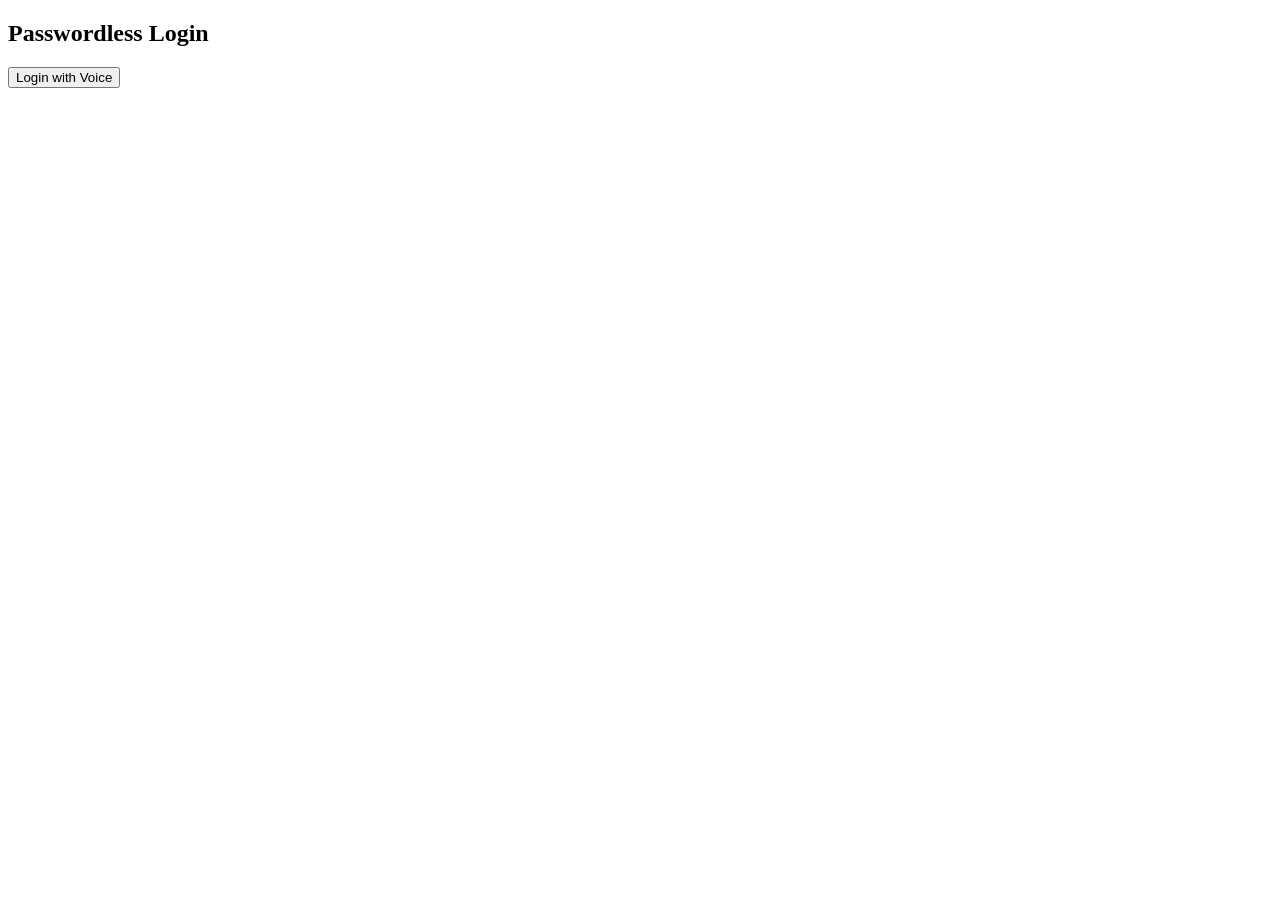
==== frontend/index.html @ af4a3054 "Initial commit" ====
<!DOCTYPE html>
<html>
<head>
  <link rel="stylesheet" href="style.css">
</head>
<body>
  <h2>Passwordless Login</h2>
  <button onclick="loginVoice()">Login with Voice</button>

<script src="script.js"></script>
</body>
</html>
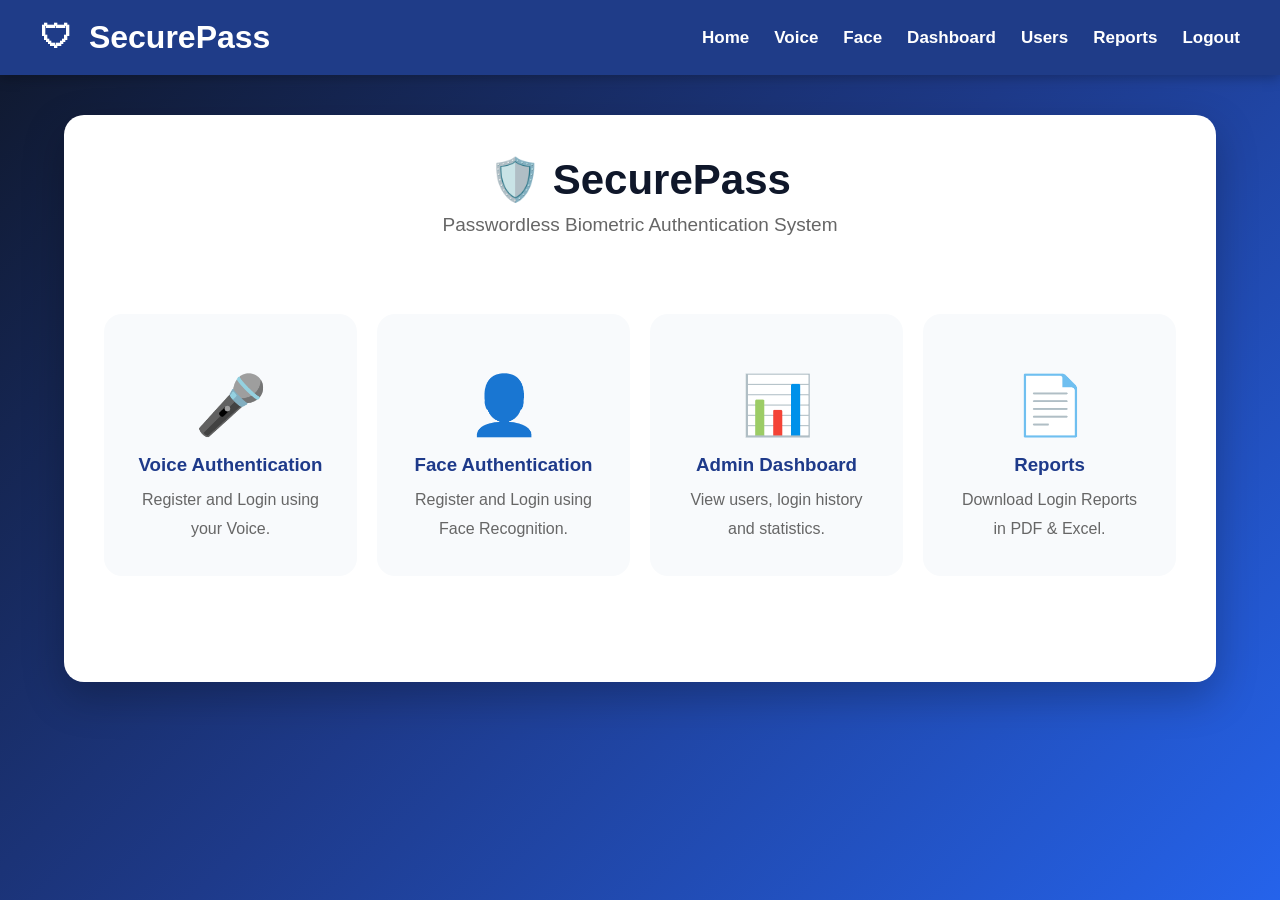
==== commit 01a2eaa3: "Initial commit" ====
--- a/frontend/index.html
+++ b/frontend/index.html
@@ -1,12 +1,112 @@
 <!DOCTYPE html>
-<html>
+<html lang="en">
+
 <head>
-  <link rel="stylesheet" href="style.css">
+
+    <meta charset="UTF-8">
+
+    <meta name="viewport" content="width=device-width, initial-scale=1.0">
+
+    <title>SecurePass - Passwordless Biometric Authentication</title>
+
+    <link rel="stylesheet" href="style.css">
+
 </head>
+
 <body>
-  <h2>Passwordless Login</h2>
-  <button onclick="loginVoice()">Login with Voice</button>
+<nav class="navbar">
 
-<script src="script.js"></script>
+    <div class="logo">
+        🛡 <span>SecurePass</span>
+    </div>
+
+    <ul class="nav-links">
+
+        <li><a href="index.html">Home</a></li>
+
+        <li><a href="voice.html">Voice</a></li>
+
+        <li><a href="face.html">Face</a></li>
+
+        <li><a href="dashboard.html">Dashboard</a></li>
+
+        <li><a href="users.html">Users</a></li>
+
+        <li><a href="reports.html">Reports</a></li>
+
+        <li><a href="index.html" onclick="return confirm('Logout from SecurePass?')">Logout</a></li>
+
+    </ul>
+
+</nav>
+
+<div class="container">
+
+    <h1>🛡️ SecurePass</h1>
+
+    <p class="subtitle">
+        Passwordless Biometric Authentication System
+    </p>
+
+    <br>
+
+    <div class="cards">
+
+        <div class="card" onclick="location.href='voice.html'">
+
+            <h2>🎤</h2>
+
+            <h3>Voice Authentication</h3>
+
+            <p>
+                Register and Login using your Voice.
+            </p>
+
+        </div>
+
+        <div class="card" onclick="location.href='face.html'">
+
+            <h2>👤</h2>
+
+            <h3>Face Authentication</h3>
+
+            <p>
+                Register and Login using Face Recognition.
+            </p>
+
+        </div>
+
+        <div class="card" onclick="location.href='dashboard.html'">
+
+            <h2>📊</h2>
+
+            <h3>Admin Dashboard</h3>
+
+            <p>
+                View users, login history and statistics.
+            </p>
+
+        </div>
+
+        <div class="card" onclick="location.href='reports.html'">
+
+            <h2>📄</h2>
+
+            <h3>Reports</h3>
+
+            <p>
+                Download Login Reports in PDF & Excel.
+            </p>
+
+        </div>
+
+    </div>
+
+    <br><br>
+
+    
+</div>
+
 </body>
+
 </html>
--- a/frontend/style.css
+++ b/frontend/style.css
@@ -0,0 +1,390 @@
+/* ===========================
+   GLOBAL
+=========================== */
+*{
+    margin:0;
+    padding:0;
+    box-sizing:border-box;
+    font-family:Arial,Helvetica,sans-serif;
+}
+html{
+    scroll-behavior:smooth;
+}
+body{
+    background:linear-gradient(135deg,#0f172a,#1e3a8a,#2563eb);
+    min-height:100vh;
+}
+/* ===========================
+   NAVBAR
+=========================== */
+.navbar{
+    width:100%;
+    height:75px;
+    background:#1f3c88;
+    display:flex;
+    justify-content:space-between;
+    align-items:center;
+    padding:0 40px;
+    position:sticky;
+    top:0;
+    z-index:999;
+    box-shadow:0 3px 12px rgba(0,0,0,.25);
+}
+.logo{
+    color:#fff;
+    font-size:32px;
+    font-weight:bold;
+}
+.logo span{
+    margin-left:8px;
+}
+.nav-links{
+    list-style:none;
+    display:flex;
+    gap:25px;
+    align-items:center;
+}
+.nav-links a{
+    color:#fff;
+    text-decoration:none;
+    font-size:17px;
+    font-weight:600;
+    transition:.3s;
+}
+.nav-links a:hover{
+    color:#ffd54f;
+}
+/* ===========================
+   CONTAINER
+=========================== */
+.container{
+    width:90%;
+    max-width:1200px;
+    margin:40px auto;
+    background:#fff;
+    border-radius:20px;
+    padding:40px;
+    text-align:center;
+    box-shadow:0 15px 40px rgba(0,0,0,.25);
+}
+/* ===========================
+   HEADINGS
+=========================== */
+h1{
+    font-size:42px;
+    color:#0f172a;
+    margin-bottom:10px;
+}
+.subtitle{
+    color:#666;
+    font-size:19px;
+    margin-bottom:30px;
+}
+/* ===========================
+   HOME CARDS
+=========================== */
+.cards{
+    display:grid;
+    grid-template-columns:repeat(auto-fit,minmax(250px,1fr));
+    gap:25px;
+    margin-top:30px;
+}
+.card{
+    background:#f8fafc;
+    border-radius:18px;
+    padding:30px;
+    cursor:pointer;
+    transition:.35s;
+    border:2px solid transparent;
+}
+.card:hover{
+    transform:translateY(-8px);
+    border-color:#2563eb;
+    box-shadow:0 12px 25px rgba(37,99,235,.25);
+}
+.card h2{
+    font-size:58px;
+    margin-bottom:15px;
+}
+.card h3{
+    color:#1e3a8a;
+    margin-bottom:10px;
+}
+.card p{
+    color:#666;
+    line-height:1.8;
+}
+/* ===========================
+   INPUT
+=========================== */
+input{
+    width:340px;
+    max-width:100%;
+    padding:14px;
+    border-radius:10px;
+    border:1px solid #bbb;
+    outline:none;
+    font-size:16px;
+    display:block;
+    margin:20px auto;
+}
+input:focus{
+    border-color:#2563eb;
+    box-shadow:0 0 8px rgba(37,99,235,.3);
+}
+/* ===========================
+   BUTTON
+=========================== */
+button{
+    background:#2563eb;
+    color:#fff;
+    border:none;
+    padding:14px 28px;
+    border-radius:10px;
+    cursor:pointer;
+    font-size:16px;
+    margin:8px;
+    transition:.3s;
+}
+button:hover{
+    background:#1d4ed8;
+    transform:scale(1.05);
+}
+/* ===========================
+   VIDEO
+=========================== */
+
+video{
+    width:100%;
+    max-width:500px;
+    border:3px solid #2563eb;
+    border-radius:12px;
+    margin:20px auto;
+    display:block;
+}
+
+/* ===========================
+   RESULT
+=========================== */
+
+#result{
+    margin-top:20px;
+    font-size:20px;
+    font-weight:bold;
+    color:#16a34a;
+}
+
+/* ===========================
+   TABLE
+=========================== */
+
+.table-container{
+    width:100%;
+    overflow-x:auto;
+    margin-top:20px;
+}
+
+table{
+    width:100%;
+    min-width:700px;
+    border-collapse:collapse;
+}
+
+th{
+    background:#2563eb;
+    color:#fff;
+    padding:14px;
+    text-align:center;
+}
+
+td{
+    padding:14px;
+    text-align:center;
+    border:1px solid #ddd;
+}
+
+tr:nth-child(even){
+    background:#f8fafc;
+}
+
+tr:hover{
+    background:#eef4ff;
+}
+
+/* ===========================
+   DASHBOARD CARDS
+=========================== */
+
+.card h2{
+    color:#2563eb;
+}
+
+/* ===========================
+   FOOTER
+=========================== */
+
+footer{
+    margin-top:35px;
+    color:#666;
+    font-size:15px;
+}
+
+/* ===========================
+   MOBILE
+=========================== */
+
+@media (max-width:900px){
+
+.navbar{
+
+    flex-direction:column;
+    height:auto;
+    padding:20px;
+
+}
+
+.logo{
+
+    margin-bottom:15px;
+
+}
+
+.nav-links{
+
+    flex-wrap:wrap;
+    justify-content:center;
+    gap:15px;
+
+}
+
+.container{
+
+    width:95%;
+    padding:25px;
+
+}
+
+.cards{
+
+    grid-template-columns:1fr;
+
+}
+
+h1{
+
+    font-size:34px;
+
+}
+
+.subtitle{
+
+    font-size:17px;
+
+}
+
+button{
+
+    width:100%;
+    margin:10px 0;
+
+}
+
+}
+
+@media (max-width:600px){
+
+.container{
+
+    padding:20px;
+
+}
+
+.logo{
+
+    font-size:26px;
+
+}
+
+.nav-links a{
+
+    font-size:15px;
+
+}
+
+.card h2{
+
+    font-size:46px;
+
+}
+
+.card h3{
+
+    font-size:24px;
+
+}
+
+h1{
+
+    font-size:28px;
+
+}
+
+.subtitle{
+
+    font-size:15px;
+
+}
+
+input{
+
+    width:100%;
+
+}
+
+table{
+
+    min-width:600px;
+
+}
+}
+/* ===========================
+   DASHBOARD & USERS FIX
+=========================== */
+
+/* Dashboard cards */
+.cards{
+    width:100%;
+    display:grid;
+    grid-template-columns:repeat(auto-fit,minmax(220px,1fr));
+    gap:20px;
+    margin:30px auto;
+}
+
+.cards .card{
+    width:100%;
+    text-align:center;
+}
+
+/* Table */
+.table-container{
+    width:100%;
+    display:flex;
+    justify-content:center;
+    margin-top:20px;
+}
+
+.table-container table{
+    width:100%;
+    max-width:1100px;
+}
+
+/* Container */
+.container{
+    display:block;
+}
+
+/* Dashboard heading */
+.container h2{
+    margin-top:25px;
+    margin-bottom:15px;
+}
